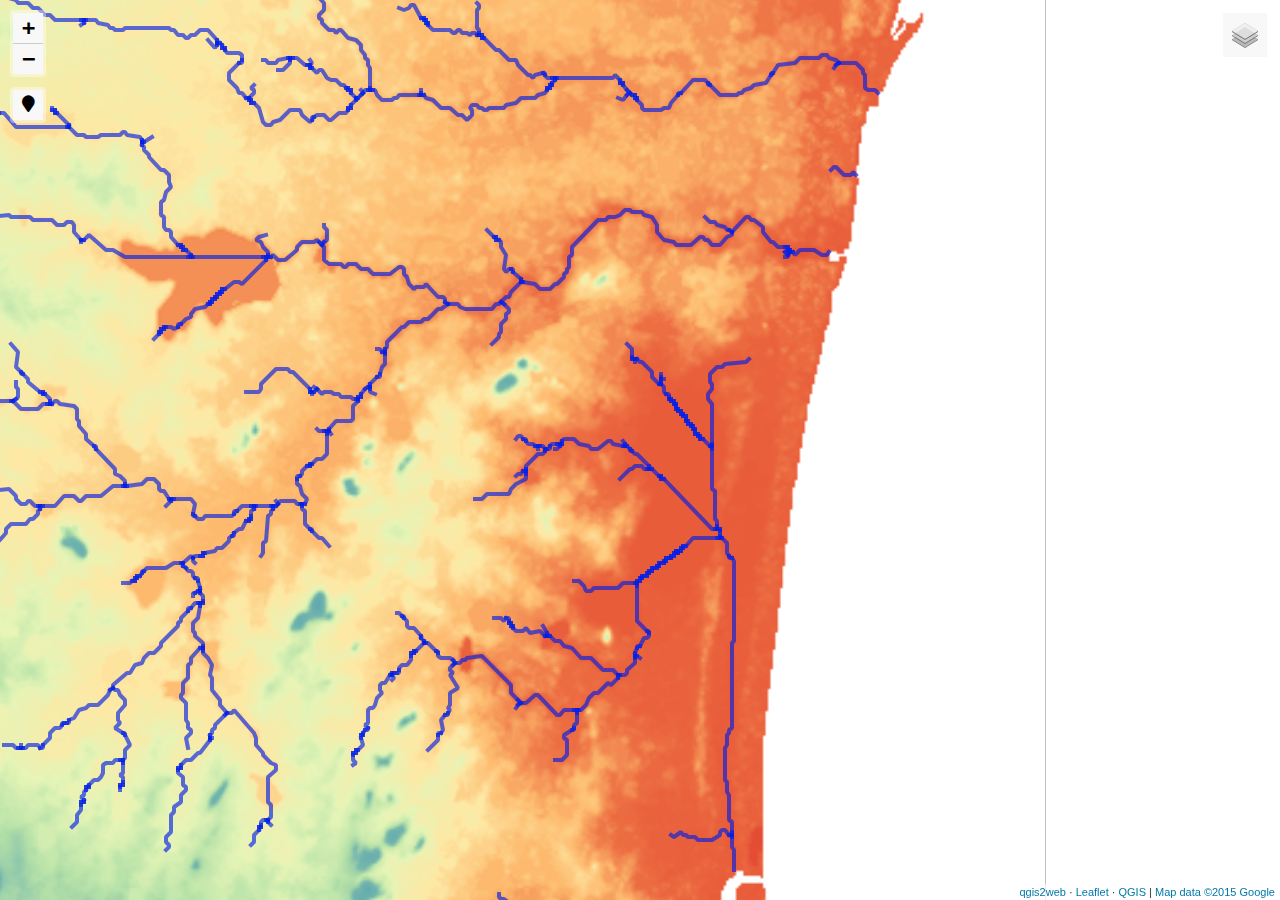
==== index.html @ 7a0b0954 "adding webmap" ====
<!doctype html>
<html lang="en">
    <head>
        <meta charset="utf-8">
        <meta http-equiv="X-UA-Compatible" content="IE=edge">
        <meta name="viewport" content="initial-scale=1,user-scalable=no,maximum-scale=1,width=device-width">
        <meta name="mobile-web-app-capable" content="yes">
        <meta name="apple-mobile-web-app-capable" content="yes">
        <link rel="stylesheet" href="css/leaflet.css"><link rel="stylesheet" href="css/L.Control.Locate.min.css">
        <link rel="stylesheet" href="css/qgis2web.css"><link rel="stylesheet" href="css/fontawesome-all.min.css">
        <style>
        html, body, #map {
            width: 100%;
            height: 100%;
            padding: 0;
            margin: 0;
        }
        </style>
        <title></title>
    </head>
    <body>
        <div id="map">
        </div>
        <script src="js/qgis2web_expressions.js"></script>
        <script src="js/leaflet.js"></script><script src="js/L.Control.Locate.min.js"></script>
        <script src="js/leaflet.rotatedMarker.js"></script>
        <script src="js/leaflet.pattern.js"></script>
        <script src="js/leaflet-hash.js"></script>
        <script src="js/Autolinker.min.js"></script>
        <script src="js/rbush.min.js"></script>
        <script src="js/labelgun.min.js"></script>
        <script src="js/labels.js"></script>
        <script src="data/streams_line_3.js"></script>
        <script>
        var map = L.map('map', {
            zoomControl:true, maxZoom:28, minZoom:1
        }).fitBounds([[12.873269835297844,80.0879556750873],[13.023382378839308,80.32504470880778]]);
        var hash = new L.Hash(map);
        map.attributionControl.setPrefix('<a href="https://github.com/tomchadwin/qgis2web" target="_blank">qgis2web</a> &middot; <a href="https://leafletjs.com" title="A JS library for interactive maps">Leaflet</a> &middot; <a href="https://qgis.org">QGIS</a>');
        var autolinker = new Autolinker({truncate: {length: 30, location: 'smart'}});
        L.control.locate({locateOptions: {maxZoom: 19}}).addTo(map);
        var bounds_group = new L.featureGroup([]);
        function setBounds() {
        }
        map.createPane('pane_GoogleHybrid_0');
        map.getPane('pane_GoogleHybrid_0').style.zIndex = 400;
        var layer_GoogleHybrid_0 = L.tileLayer('https://mt1.google.com/vt/lyrs=y&x={x}&y={y}&z={z}', {
            pane: 'pane_GoogleHybrid_0',
            opacity: 0.693,
            attribution: '<a href="https://www.google.at/permissions/geoguidelines/attr-guide.html">Map data ©2015 Google</a>',
            minZoom: 1,
            maxZoom: 28,
            minNativeZoom: 0,
            maxNativeZoom: 20
        });
        layer_GoogleHybrid_0;
        map.addLayer(layer_GoogleHybrid_0);
        map.createPane('pane_DEM_1');
        map.getPane('pane_DEM_1').style.zIndex = 401;
        var img_DEM_1 = 'data/DEM_1.png';
        var img_bounds_DEM_1 = [[12.469166667,79.55],[13.5625,80.348333333]];
        var layer_DEM_1 = new L.imageOverlay(img_DEM_1,
                                              img_bounds_DEM_1,
                                              {pane: 'pane_DEM_1'});
        bounds_group.addLayer(layer_DEM_1);
        map.addLayer(layer_DEM_1);
        map.createPane('pane_substreams_2');
        map.getPane('pane_substreams_2').style.zIndex = 402;
        var img_substreams_2 = 'data/substreams_2.png';
        var img_bounds_substreams_2 = [[12.47325,79.554116667],[13.55005,80.345916667]];
        var layer_substreams_2 = new L.imageOverlay(img_substreams_2,
                                              img_bounds_substreams_2,
                                              {pane: 'pane_substreams_2'});
        bounds_group.addLayer(layer_substreams_2);
        map.addLayer(layer_substreams_2);
        function pop_streams_line_3(feature, layer) {
            var popupContent = '<table>\
                    <tr>\
                        <td colspan="2">' + (feature.properties['fid'] !== null ? autolinker.link(feature.properties['fid'].toLocaleString()) : '') + '</td>\
                    </tr>\
                    <tr>\
                        <td colspan="2">' + (feature.properties['cat'] !== null ? autolinker.link(feature.properties['cat'].toLocaleString()) : '') + '</td>\
                    </tr>\
                    <tr>\
                        <td colspan="2">' + (feature.properties['label'] !== null ? autolinker.link(feature.properties['label'].toLocaleString()) : '') + '</td>\
                    </tr>\
                </table>';
            layer.bindPopup(popupContent, {maxHeight: 400});
        }

        function style_streams_line_3_0() {
            return {
                pane: 'pane_streams_line_3',
                opacity: 1,
                color: 'rgba(0,31,231,0.6431372549019608)',
                dashArray: '',
                lineCap: 'square',
                lineJoin: 'bevel',
                weight: 4.0,
                fillOpacity: 0,
                interactive: true,
            }
        }
        map.createPane('pane_streams_line_3');
        map.getPane('pane_streams_line_3').style.zIndex = 403;
        map.getPane('pane_streams_line_3').style['mix-blend-mode'] = 'normal';
        var layer_streams_line_3 = new L.geoJson(json_streams_line_3, {
            attribution: '',
            interactive: true,
            dataVar: 'json_streams_line_3',
            layerName: 'layer_streams_line_3',
            pane: 'pane_streams_line_3',
            onEachFeature: pop_streams_line_3,
            style: style_streams_line_3_0,
        });
        bounds_group.addLayer(layer_streams_line_3);
        map.addLayer(layer_streams_line_3);
        var baseMaps = {};
        L.control.layers(baseMaps,{'<img src="legend/streams_line_3.png" /> streams_line': layer_streams_line_3,"substreams": layer_substreams_2,"DEM": layer_DEM_1,"Google Hybrid": layer_GoogleHybrid_0,}).addTo(map);
        setBounds();
        L.ImageOverlay.include({
            getBounds: function () {
                return this._bounds;
            }
        });
        </script>
    </body>
</html>
---- css/leaflet.css ----
/* required styles */

.leaflet-pane,
.leaflet-tile,
.leaflet-marker-icon,
.leaflet-marker-shadow,
.leaflet-tile-container,
.leaflet-pane > svg,
.leaflet-pane > canvas,
.leaflet-zoom-box,
.leaflet-image-layer,
.leaflet-layer {
	position: absolute;
	left: 0;
	top: 0;
	}
.leaflet-container {
	overflow: hidden;
	}
.leaflet-tile,
.leaflet-marker-icon,
.leaflet-marker-shadow {
	-webkit-user-select: none;
	   -moz-user-select: none;
	        user-select: none;
	  -webkit-user-drag: none;
	}
/* Prevents IE11 from highlighting tiles in blue */
.leaflet-tile::selection {
	background: transparent;
}
/* Safari renders non-retina tile on retina better with this, but Chrome is worse */
.leaflet-safari .leaflet-tile {
	image-rendering: -webkit-optimize-contrast;
	}
/* hack that prevents hw layers "stretching" when loading new tiles */
.leaflet-safari .leaflet-tile-container {
	width: 1600px;
	height: 1600px;
	-webkit-transform-origin: 0 0;
	}
.leaflet-marker-icon,
.leaflet-marker-shadow {
	display: block;
	}
/* .leaflet-container svg: reset svg max-width decleration shipped in Joomla! (joomla.org) 3.x */
/* .leaflet-container img: map is broken in FF if you have max-width: 100% on tiles */
.leaflet-container .leaflet-overlay-pane svg,
.leaflet-container .leaflet-marker-pane img,
.leaflet-container .leaflet-shadow-pane img,
.leaflet-container .leaflet-tile-pane img,
.leaflet-container img.leaflet-image-layer,
.leaflet-container .leaflet-tile {
	max-width: none !important;
	max-height: none !important;
	}

.leaflet-container.leaflet-touch-zoom {
	-ms-touch-action: pan-x pan-y;
	touch-action: pan-x pan-y;
	}
.leaflet-container.leaflet-touch-drag {
	-ms-touch-action: pinch-zoom;
	/* Fallback for FF which doesn't support pinch-zoom */
	touch-action: none;
	touch-action: pinch-zoom;
}
.leaflet-container.leaflet-touch-drag.leaflet-touch-zoom {
	-ms-touch-action: none;
	touch-action: none;
}
.leaflet-container {
	-webkit-tap-highlight-color: transparent;
}
.leaflet-container a {
	-webkit-tap-highlight-color: rgba(51, 181, 229, 0.4);
}
.leaflet-tile {
	filter: inherit;
	visibility: hidden;
	}
.leaflet-tile-loaded {
	visibility: inherit;
	}
.leaflet-zoom-box {
	width: 0;
	height: 0;
	-moz-box-sizing: border-box;
	     box-sizing: border-box;
	z-index: 800;
	}
/* workaround for https://bugzilla.mozilla.org/show_bug.cgi?id=888319 */
.leaflet-overlay-pane svg {
	-moz-user-select: none;
	}

.leaflet-pane         { z-index: 400; }

.leaflet-tile-pane    { z-index: 200; }
.leaflet-overlay-pane { z-index: 400; }
.leaflet-shadow-pane  { z-index: 500; }
.leaflet-marker-pane  { z-index: 600; }
.leaflet-tooltip-pane   { z-index: 650; }
.leaflet-popup-pane   { z-index: 700; }

.leaflet-map-pane canvas { z-index: 100; }
.leaflet-map-pane svg    { z-index: 200; }

.leaflet-vml-shape {
	width: 1px;
	height: 1px;
	}
.lvml {
	behavior: url(#default#VML);
	display: inline-block;
	position: absolute;
	}


/* control positioning */

.leaflet-control {
	position: relative;
	z-index: 800;
	pointer-events: visiblePainted; /* IE 9-10 doesn't have auto */
	pointer-events: auto;
	}
.leaflet-top,
.leaflet-bottom {
	position: absolute;
	z-index: 1000;
	pointer-events: none;
	}
.leaflet-top {
	top: 0;
	}
.leaflet-right {
	right: 0;
	}
.leaflet-bottom {
	bottom: 0;
	}
.leaflet-left {
	left: 0;
	}
.leaflet-control {
	float: left;
	clear: both;
	}
.leaflet-right .leaflet-control {
	float: right;
	}
.leaflet-top .leaflet-control {
	margin-top: 10px;
	}
.leaflet-bottom .leaflet-control {
	margin-bottom: 10px;
	}
.leaflet-left .leaflet-control {
	margin-left: 10px;
	}
.leaflet-right .leaflet-control {
	margin-right: 10px;
	}


/* zoom and fade animations */

.leaflet-fade-anim .leaflet-tile {
	will-change: opacity;
	}
.leaflet-fade-anim .leaflet-popup {
	opacity: 0;
	-webkit-transition: opacity 0.2s linear;
	   -moz-transition: opacity 0.2s linear;
	        transition: opacity 0.2s linear;
	}
.leaflet-fade-anim .leaflet-map-pane .leaflet-popup {
	opacity: 1;
	}
.leaflet-zoom-animated {
	-webkit-transform-origin: 0 0;
	    -ms-transform-origin: 0 0;
	        transform-origin: 0 0;
	}
.leaflet-zoom-anim .leaflet-zoom-animated {
	will-change: transform;
	}
.leaflet-zoom-anim .leaflet-zoom-animated {
	-webkit-transition: -webkit-transform 0.25s cubic-bezier(0,0,0.25,1);
	   -moz-transition:    -moz-transform 0.25s cubic-bezier(0,0,0.25,1);
	        transition:         transform 0.25s cubic-bezier(0,0,0.25,1);
	}
.leaflet-zoom-anim .leaflet-tile,
.leaflet-pan-anim .leaflet-tile {
	-webkit-transition: none;
	   -moz-transition: none;
	        transition: none;
	}

.leaflet-zoom-anim .leaflet-zoom-hide {
	visibility: hidden;
	}


/* cursors */

.leaflet-interactive {
	cursor: pointer;
	}
.leaflet-grab {
	cursor: -webkit-grab;
	cursor:    -moz-grab;
	cursor:         grab;
	}
.leaflet-crosshair,
.leaflet-crosshair .leaflet-interactive {
	cursor: crosshair;
	}
.leaflet-popup-pane,
.leaflet-control {
	cursor: auto;
	}
.leaflet-dragging .leaflet-grab,
.leaflet-dragging .leaflet-grab .leaflet-interactive,
.leaflet-dragging .leaflet-marker-draggable {
	cursor: move;
	cursor: -webkit-grabbing;
	cursor:    -moz-grabbing;
	cursor:         grabbing;
	}

/* marker & overlays interactivity */
.leaflet-marker-icon,
.leaflet-marker-shadow,
.leaflet-image-layer,
.leaflet-pane > svg path,
.leaflet-tile-container {
	pointer-events: none;
	}

.leaflet-marker-icon.leaflet-interactive,
.leaflet-image-layer.leaflet-interactive,
.leaflet-pane > svg path.leaflet-interactive,
svg.leaflet-image-layer.leaflet-interactive path {
	pointer-events: visiblePainted; /* IE 9-10 doesn't have auto */
	pointer-events: auto;
	}

/* visual tweaks */

.leaflet-container {
	background: #ddd;
	outline: 0;
	}
.leaflet-container a {
	color: #0078A8;
	}
.leaflet-container a.leaflet-active {
	outline: 2px solid orange;
	}
.leaflet-zoom-box {
	border: 2px dotted #38f;
	background: rgba(255,255,255,0.5);
	}


/* general typography */
.leaflet-container {
	font: 12px/1.5 "Helvetica Neue", Arial, Helvetica, sans-serif;
	}


/* general toolbar styles */

.leaflet-bar {
	box-shadow: 0 1px 5px rgba(0,0,0,0.65);
	border-radius: 4px;
	}
.leaflet-bar a,
.leaflet-bar a:hover {
	background-color: #fff;
	border-bottom: 1px solid #ccc;
	width: 26px;
	height: 26px;
	line-height: 26px;
	display: block;
	text-align: center;
	text-decoration: none;
	color: black;
	}
.leaflet-bar a,
.leaflet-control-layers-toggle {
	background-position: 50% 50%;
	background-repeat: no-repeat;
	display: block;
	}
.leaflet-bar a:hover {
	background-color: #f4f4f4;
	}
.leaflet-bar a:first-child {
	border-top-left-radius: 4px;
	border-top-right-radius: 4px;
	}
.leaflet-bar a:last-child {
	border-bottom-left-radius: 4px;
	border-bottom-right-radius: 4px;
	border-bottom: none;
	}
.leaflet-bar a.leaflet-disabled {
	cursor: default;
	background-color: #f4f4f4;
	color: #bbb;
	}

.leaflet-touch .leaflet-bar a {
	width: 30px;
	height: 30px;
	line-height: 30px;
	}
.leaflet-touch .leaflet-bar a:first-child {
	border-top-left-radius: 2px;
	border-top-right-radius: 2px;
	}
.leaflet-touch .leaflet-bar a:last-child {
	border-bottom-left-radius: 2px;
	border-bottom-right-radius: 2px;
	}

/* zoom control */

.leaflet-control-zoom-in,
.leaflet-control-zoom-out {
	font: bold 18px 'Lucida Console', Monaco, monospace;
	text-indent: 1px;
	}

.leaflet-touch .leaflet-control-zoom-in, .leaflet-touch .leaflet-control-zoom-out  {
	font-size: 22px;
	}


/* layers control */

.leaflet-control-layers {
	box-shadow: 0 1px 5px rgba(0,0,0,0.4);
	background: #fff;
	border-radius: 5px;
	}
.leaflet-control-layers-toggle {
	background-image: url(images/layers.png);
	width: 36px;
	height: 36px;
	}
.leaflet-retina .leaflet-control-layers-toggle {
	background-image: url(images/layers-2x.png);
	background-size: 26px 26px;
	}
.leaflet-touch .leaflet-control-layers-toggle {
	width: 44px;
	height: 44px;
	}
.leaflet-control-layers .leaflet-control-layers-list,
.leaflet-control-layers-expanded .leaflet-control-layers-toggle {
	display: none;
	}
.leaflet-control-layers-expanded .leaflet-control-layers-list {
	display: block;
	position: relative;
	}
.leaflet-control-layers-expanded {
	padding: 6px 10px 6px 6px;
	color: #333;
	background: #fff;
	}
.leaflet-control-layers-scrollbar {
	overflow-y: scroll;
	overflow-x: hidden;
	padding-right: 5px;
	}
.leaflet-control-layers-selector {
	margin-top: 2px;
	position: relative;
	top: 1px;
	}
.leaflet-control-layers label {
	display: block;
	}
.leaflet-control-layers-separator {
	height: 0;
	border-top: 1px solid #ddd;
	margin: 5px -10px 5px -6px;
	}

/* Default icon URLs */
.leaflet-default-icon-path {
	background-image: url(images/marker-icon.png);
	}


/* attribution and scale controls */

.leaflet-container .leaflet-control-attribution {
	background: #fff;
	background: rgba(255, 255, 255, 0.7);
	margin: 0;
	}
.leaflet-control-attribution,
.leaflet-control-scale-line {
	padding: 0 5px;
	color: #333;
	}
.leaflet-control-attribution a {
	text-decoration: none;
	}
.leaflet-control-attribution a:hover {
	text-decoration: underline;
	}
.leaflet-container .leaflet-control-attribution,
.leaflet-container .leaflet-control-scale {
	font-size: 11px;
	}
.leaflet-left .leaflet-control-scale {
	margin-left: 5px;
	}
.leaflet-bottom .leaflet-control-scale {
	margin-bottom: 5px;
	}
.leaflet-control-scale-line {
	border: 2px solid #777;
	border-top: none;
	line-height: 1.1;
	padding: 2px 5px 1px;
	font-size: 11px;
	white-space: nowrap;
	overflow: hidden;
	-moz-box-sizing: border-box;
	     box-sizing: border-box;

	background: #fff;
	background: rgba(255, 255, 255, 0.5);
	}
.leaflet-control-scale-line:not(:first-child) {
	border-top: 2px solid #777;
	border-bottom: none;
	margin-top: -2px;
	}
.leaflet-control-scale-line:not(:first-child):not(:last-child) {
	border-bottom: 2px solid #777;
	}

.leaflet-touch .leaflet-control-attribution,
.leaflet-touch .leaflet-control-layers,
.leaflet-touch .leaflet-bar {
	box-shadow: none;
	}
.leaflet-touch .leaflet-control-layers,
.leaflet-touch .leaflet-bar {
	border: 2px solid rgba(0,0,0,0.2);
	background-clip: padding-box;
	}


/* popup */

.leaflet-popup {
	position: absolute;
	text-align: center;
	margin-bottom: 20px;
	}
.leaflet-popup-content-wrapper {
	padding: 1px;
	text-align: left;
	border-radius: 12px;
	}
.leaflet-popup-content {
	margin: 13px 19px;
	line-height: 1.4;
	}
.leaflet-popup-content p {
	margin: 18px 0;
	}
.leaflet-popup-tip-container {
	width: 40px;
	height: 20px;
	position: absolute;
	left: 50%;
	margin-left: -20px;
	overflow: hidden;
	pointer-events: none;
	}
.leaflet-popup-tip {
	width: 17px;
	height: 17px;
	padding: 1px;

	margin: -10px auto 0;

	-webkit-transform: rotate(45deg);
	   -moz-transform: rotate(45deg);
	    -ms-transform: rotate(45deg);
	        transform: rotate(45deg);
	}
.leaflet-popup-content-wrapper,
.leaflet-popup-tip {
	background: white;
	color: #333;
	box-shadow: 0 3px 14px rgba(0,0,0,0.4);
	}
.leaflet-container a.leaflet-popup-close-button {
	position: absolute;
	top: 0;
	right: 0;
	padding: 4px 4px 0 0;
	border: none;
	text-align: center;
	width: 18px;
	height: 14px;
	font: 16px/14px Tahoma, Verdana, sans-serif;
	color: #c3c3c3;
	text-decoration: none;
	font-weight: bold;
	background: transparent;
	}
.leaflet-container a.leaflet-popup-close-button:hover {
	color: #999;
	}
.leaflet-popup-scrolled {
	overflow: auto;
	border-bottom: 1px solid #ddd;
	border-top: 1px solid #ddd;
	}

.leaflet-oldie .leaflet-popup-content-wrapper {
	-ms-zoom: 1;
	}
.leaflet-oldie .leaflet-popup-tip {
	width: 24px;
	margin: 0 auto;

	-ms-filter: "progid:DXImageTransform.Microsoft.Matrix(M11=0.70710678, M12=0.70710678, M21=-0.70710678, M22=0.70710678)";
	filter: progid:DXImageTransform.Microsoft.Matrix(M11=0.70710678, M12=0.70710678, M21=-0.70710678, M22=0.70710678);
	}
.leaflet-oldie .leaflet-popup-tip-container {
	margin-top: -1px;
	}

.leaflet-oldie .leaflet-control-zoom,
.leaflet-oldie .leaflet-control-layers,
.leaflet-oldie .leaflet-popup-content-wrapper,
.leaflet-oldie .leaflet-popup-tip {
	border: 1px solid #999;
	}


/* div icon */

.leaflet-div-icon {
	background: #fff;
	border: 1px solid #666;
	}


/* Tooltip */
/* Base styles for the element that has a tooltip */
.leaflet-tooltip {
	position: absolute;
	padding: 6px;
	background-color: #fff;
	border: 1px solid #fff;
	border-radius: 3px;
	color: #222;
	white-space: nowrap;
	-webkit-user-select: none;
	-moz-user-select: none;
	-ms-user-select: none;
	user-select: none;
	pointer-events: none;
	box-shadow: 0 1px 3px rgba(0,0,0,0.4);
	}
.leaflet-tooltip.leaflet-clickable {
	cursor: pointer;
	pointer-events: auto;
	}
.leaflet-tooltip-top:before,
.leaflet-tooltip-bottom:before,
.leaflet-tooltip-left:before,
.leaflet-tooltip-right:before {
	position: absolute;
	pointer-events: none;
	border: 6px solid transparent;
	background: transparent;
	content: "";
	}

/* Directions */

.leaflet-tooltip-bottom {
	margin-top: 6px;
}
.leaflet-tooltip-top {
	margin-top: -6px;
}
.leaflet-tooltip-bottom:before,
.leaflet-tooltip-top:before {
	left: 50%;
	margin-left: -6px;
	}
.leaflet-tooltip-top:before {
	bottom: 0;
	margin-bottom: -12px;
	border-top-color: #fff;
	}
.leaflet-tooltip-bottom:before {
	top: 0;
	margin-top: -12px;
	margin-left: -6px;
	border-bottom-color: #fff;
	}
.leaflet-tooltip-left {
	margin-left: -6px;
}
.leaflet-tooltip-right {
	margin-left: 6px;
}
.leaflet-tooltip-left:before,
.leaflet-tooltip-right:before {
	top: 50%;
	margin-top: -6px;
	}
.leaflet-tooltip-left:before {
	right: 0;
	margin-right: -12px;
	border-left-color: #fff;
	}
.leaflet-tooltip-right:before {
	left: 0;
	margin-left: -12px;
	border-right-color: #fff;
	}
---- css/L.Control.Locate.min.css ----
.leaflet-control-locate a{font-size:1.4em;color:#444}.leaflet-control-locate.active a{color:#2074B6}.leaflet-control-locate.active.following a{color:#FC8428}
/*# sourceMappingURL=L.Control.Locate.min.css.map */
---- css/qgis2web.css ----
#map {
            background-color: #ffffff
        }
        th {
            text-align: left;
            vertical-align: top;
        }
        .info {
            padding: 6px 8px;
            font: 14px/16px Arial, Helvetica, sans-serif;
            background: white;
            background: rgba(255,255,255,0.8);
            box-shadow: 0 0 15px rgba(0,0,0,0.2);
            border-radius: 5px;
        }
        .info h2 {
            margin: 0 0 5px;
            color: #777;
        }
        .leaflet-container {
            background: #fff;
            padding-right: 10px;
        }
        .leaflet-popup-content {
            width:auto;
            padding-right:10px;
        }
        .leaflet-tooltip {
            background: none;
            box-shadow: none;
            border: none;
        }
        .leaflet-tooltip-left:before, .leaflet-tooltip-right:before {
            border: 0px;
        }
        }
        .fa, .leaflet-container, a {
            color: #000000 !important;
        }
        .leaflet-control-zoom-in, .leaflet-control-zoom-out,
        .leaflet-control-locate a,
        .leaflet-touch .leaflet-control-geocoder-icon,
        .leaflet-control-search .search-button,
         .leaflet-control-measure {
            background-color: #f8f8f8 !important;
            border-radius: 0px !important;
            color: #000000 !important;
        }
        .abstract {
            font: bold 18px 'Lucida Console', Monaco, monospace;
            text-indent: 1px;
            background-color: #f8f8f8 !important;
            width: 30px !important;
            color: #000000 !important;
            height: 30px !important;
            text-align: center !important;
            line-height: 30px !important;
        }
        .abstractUncollapsed {
            padding: 6px 8px;
            font: 12px/1.5 "Helvetica Neue", Arial, Helvetica, sans-serif;
            background-color:#f8f8f8 !important;
            color: #000000 !important;
            box-shadow: 0 0 15px rgba(0,0,0,0.2);
            border-radius: 5px;
            max-width: 40%;
        }
        .leaflet-touch .leaflet-control-layers,
        .leaflet-touch .leaflet-bar,
        .leaflet-control-search,
        .leaflet-control-measure {
            border: 3px solid rgba(255,255,255,.4) !important;
        }
        .leaflet-control-attribution a {
            color: #0078A8 !important;
        }
        .leaflet-control-scale-line {
            border: 2px solid #f8f8f8 !important;
            border-top: none !important;
            color: black !important;
        }
        .leaflet-control-search .search-button,
        .leaflet-container .leaflet-control-search,
        .leaflet-control-measure {
            box-shadow: none !important;
        }
        .leaflet-control-search .search-button {
            width: 30px !important;
            height: 30px !important;
            font-size: 13px !important;
            text-align: center !important;
            line-height: 30px !important;
        }
        .leaflet-control-measure .leaflet-control {
            width: 30px !important;
            height: 30px !important;
        }
        .leaflet-container .leaflet-control-search{
            background: none !important;
        }
        .leaflet-control-search .search-input {
            margin: 0px 0px 0px 0px !important;
            height: 30px !important;
        }
        .leaflet-control-measure {
            background: none!important;
            border-radius: 4px !important;
        }
        .leaflet-control-measure .leaflet-control-measure-interaction {
            background-color: #f8f8f8 !important;
        }
        .leaflet-touch .leaflet-control-measure
        .leaflet-control-measure-toggle,
        .leaflet-touch .leaflet-control-measure
        .leaflet-control-measure-toggle:hover {
            width: 30px !important;
            height: 30px !important;
            border-radius: 0px !important;
            background-color: #f8f8f8 !important;
            color: #000000 !important;
            font-size: 13px;
            line-height: 30px;
            text-align: center;
            text-indent: 0%;
        }
        .leaflet-control-layers-toggle {
            background-color: #f8f8f8 !important;
        }
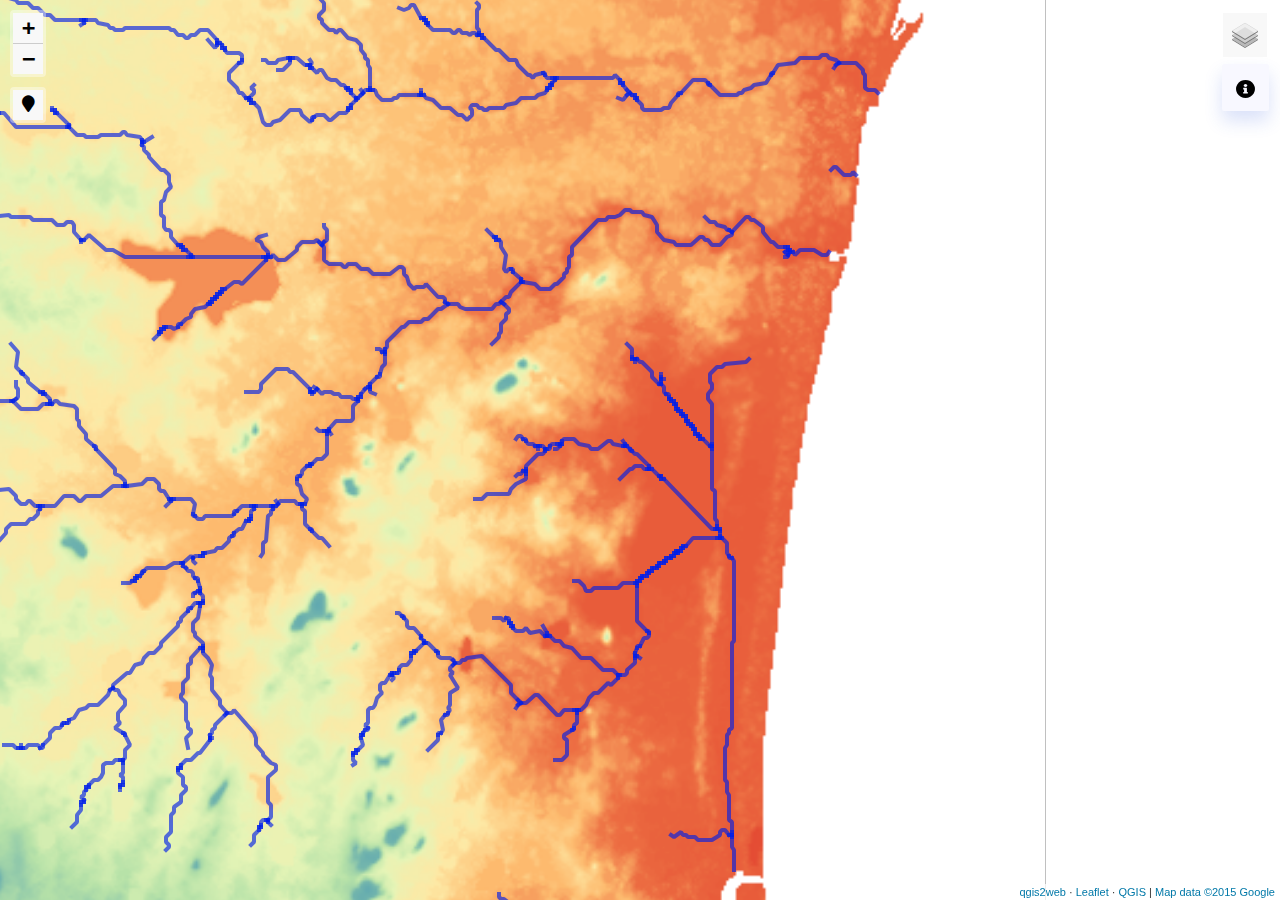
==== commit 87dea0c7: "Added dialog" ====
--- a/index.html
+++ b/index.html
@@ -1,128 +1,214 @@
-<!doctype html>
+<!DOCTYPE html>
 <html lang="en">
-    <head>
-        <meta charset="utf-8">
-        <meta http-equiv="X-UA-Compatible" content="IE=edge">
-        <meta name="viewport" content="initial-scale=1,user-scalable=no,maximum-scale=1,width=device-width">
-        <meta name="mobile-web-app-capable" content="yes">
-        <meta name="apple-mobile-web-app-capable" content="yes">
-        <link rel="stylesheet" href="css/leaflet.css"><link rel="stylesheet" href="css/L.Control.Locate.min.css">
-        <link rel="stylesheet" href="css/qgis2web.css"><link rel="stylesheet" href="css/fontawesome-all.min.css">
-        <style>
-        html, body, #map {
-            width: 100%;
-            height: 100%;
-            padding: 0;
-            margin: 0;
+  <head>
+    <meta charset="utf-8" />
+    <meta http-equiv="X-UA-Compatible" content="IE=edge" />
+    <meta
+      name="viewport"
+      content="initial-scale=1,user-scalable=no,maximum-scale=1,width=device-width"
+    />
+    <meta name="mobile-web-app-capable" content="yes" />
+    <meta name="apple-mobile-web-app-capable" content="yes" />
+    <link rel="stylesheet" href="css/leaflet.css" />
+    <link rel="stylesheet" href="css/L.Control.Locate.min.css" />
+    <link rel="stylesheet" href="css/qgis2web.css" />
+    <link rel="stylesheet" href="css/fontawesome-all.min.css" />
+    <link rel="stylesheet" href="css/dialog.css" />
+    <style>
+      html,
+      body,
+      #map {
+        width: 100%;
+        height: 100%;
+        padding: 0;
+        margin: 0;
+      }
+      body {
+        box-sizing: border-box;
+      }
+    </style>
+    <title></title>
+  </head>
+  <body>
+    <div id="map"></div>
+    <button class="show-modal">
+      <i class="fa fa-info-circle fa-2" aria-hidden="true"></i>
+    </button>
+    <div class="bottom-sheet">
+      <div class="sheet-overlay"></div>
+      <div class="content">
+        <div class="header">
+          <div class="drag-icon"><span></span></div>
+        </div>
+        <!-- Edit the content below -->
+        <div class="body">
+          <h2>Title</h2>
+          <p>Content 1</p>
+          <p>Content 2</p>
+          <p>Content 3</p>
+          <p>Content 4</p>
+          <p>Content 5</p>
+          <p>Content 6</p>
+          <p>Content 7</p>
+          <p>Content 8</p>
+          <p>Content 9</p>
+          <p>Content 10</p>
+          <p>Content 11</p>
+          <p>Content 12</p>
+          <p>Content 13</p>
+          <p>Content 14</p>
+        </div>
+        <!-- Edit the content above -->
+        <div class="footer">
+          <i class="close-btn fa fa-times fa-2" aria-hidden="true"></i>
+        </div>
+      </div>
+    </div>
+    <script src="js/qgis2web_expressions.js"></script>
+    <script src="js/leaflet.js"></script>
+    <script src="js/L.Control.Locate.min.js"></script>
+    <script src="js/leaflet.rotatedMarker.js"></script>
+    <script src="js/leaflet.pattern.js"></script>
+    <script src="js/leaflet-hash.js"></script>
+    <script src="js/Autolinker.min.js"></script>
+    <script src="js/rbush.min.js"></script>
+    <script src="js/labelgun.min.js"></script>
+    <script src="js/labels.js"></script>
+    <script src="data/streams_line_3.js"></script>
+    <script>
+      var map = L.map("map", {
+        zoomControl: true,
+        maxZoom: 28,
+        minZoom: 1,
+      }).fitBounds([
+        [12.873269835297844, 80.0879556750873],
+        [13.023382378839308, 80.32504470880778],
+      ]);
+      var hash = new L.Hash(map);
+      map.attributionControl.setPrefix(
+        '<a href="https://github.com/tomchadwin/qgis2web" target="_blank">qgis2web</a> &middot; <a href="https://leafletjs.com" title="A JS library for interactive maps">Leaflet</a> &middot; <a href="https://qgis.org">QGIS</a>'
+      );
+      var autolinker = new Autolinker({
+        truncate: { length: 30, location: "smart" },
+      });
+      L.control.locate({ locateOptions: { maxZoom: 19 } }).addTo(map);
+      var bounds_group = new L.featureGroup([]);
+      function setBounds() {}
+      map.createPane("pane_GoogleHybrid_0");
+      map.getPane("pane_GoogleHybrid_0").style.zIndex = 400;
+      var layer_GoogleHybrid_0 = L.tileLayer(
+        "https://mt1.google.com/vt/lyrs=y&x={x}&y={y}&z={z}",
+        {
+          pane: "pane_GoogleHybrid_0",
+          opacity: 0.693,
+          attribution:
+            '<a href="https://www.google.at/permissions/geoguidelines/attr-guide.html">Map data ©2015 Google</a>',
+          minZoom: 1,
+          maxZoom: 28,
+          minNativeZoom: 0,
+          maxNativeZoom: 20,
         }
-        </style>
-        <title></title>
-    </head>
-    <body>
-        <div id="map">
-        </div>
-        <script src="js/qgis2web_expressions.js"></script>
-        <script src="js/leaflet.js"></script><script src="js/L.Control.Locate.min.js"></script>
-        <script src="js/leaflet.rotatedMarker.js"></script>
-        <script src="js/leaflet.pattern.js"></script>
-        <script src="js/leaflet-hash.js"></script>
-        <script src="js/Autolinker.min.js"></script>
-        <script src="js/rbush.min.js"></script>
-        <script src="js/labelgun.min.js"></script>
-        <script src="js/labels.js"></script>
-        <script src="data/streams_line_3.js"></script>
-        <script>
-        var map = L.map('map', {
-            zoomControl:true, maxZoom:28, minZoom:1
-        }).fitBounds([[12.873269835297844,80.0879556750873],[13.023382378839308,80.32504470880778]]);
-        var hash = new L.Hash(map);
-        map.attributionControl.setPrefix('<a href="https://github.com/tomchadwin/qgis2web" target="_blank">qgis2web</a> &middot; <a href="https://leafletjs.com" title="A JS library for interactive maps">Leaflet</a> &middot; <a href="https://qgis.org">QGIS</a>');
-        var autolinker = new Autolinker({truncate: {length: 30, location: 'smart'}});
-        L.control.locate({locateOptions: {maxZoom: 19}}).addTo(map);
-        var bounds_group = new L.featureGroup([]);
-        function setBounds() {
-        }
-        map.createPane('pane_GoogleHybrid_0');
-        map.getPane('pane_GoogleHybrid_0').style.zIndex = 400;
-        var layer_GoogleHybrid_0 = L.tileLayer('https://mt1.google.com/vt/lyrs=y&x={x}&y={y}&z={z}', {
-            pane: 'pane_GoogleHybrid_0',
-            opacity: 0.693,
-            attribution: '<a href="https://www.google.at/permissions/geoguidelines/attr-guide.html">Map data ©2015 Google</a>',
-            minZoom: 1,
-            maxZoom: 28,
-            minNativeZoom: 0,
-            maxNativeZoom: 20
-        });
-        layer_GoogleHybrid_0;
-        map.addLayer(layer_GoogleHybrid_0);
-        map.createPane('pane_DEM_1');
-        map.getPane('pane_DEM_1').style.zIndex = 401;
-        var img_DEM_1 = 'data/DEM_1.png';
-        var img_bounds_DEM_1 = [[12.469166667,79.55],[13.5625,80.348333333]];
-        var layer_DEM_1 = new L.imageOverlay(img_DEM_1,
-                                              img_bounds_DEM_1,
-                                              {pane: 'pane_DEM_1'});
-        bounds_group.addLayer(layer_DEM_1);
-        map.addLayer(layer_DEM_1);
-        map.createPane('pane_substreams_2');
-        map.getPane('pane_substreams_2').style.zIndex = 402;
-        var img_substreams_2 = 'data/substreams_2.png';
-        var img_bounds_substreams_2 = [[12.47325,79.554116667],[13.55005,80.345916667]];
-        var layer_substreams_2 = new L.imageOverlay(img_substreams_2,
-                                              img_bounds_substreams_2,
-                                              {pane: 'pane_substreams_2'});
-        bounds_group.addLayer(layer_substreams_2);
-        map.addLayer(layer_substreams_2);
-        function pop_streams_line_3(feature, layer) {
-            var popupContent = '<table>\
+      );
+      layer_GoogleHybrid_0;
+      map.addLayer(layer_GoogleHybrid_0);
+      map.createPane("pane_DEM_1");
+      map.getPane("pane_DEM_1").style.zIndex = 401;
+      var img_DEM_1 = "data/DEM_1.png";
+      var img_bounds_DEM_1 = [
+        [12.469166667, 79.55],
+        [13.5625, 80.348333333],
+      ];
+      var layer_DEM_1 = new L.imageOverlay(img_DEM_1, img_bounds_DEM_1, {
+        pane: "pane_DEM_1",
+      });
+      bounds_group.addLayer(layer_DEM_1);
+      map.addLayer(layer_DEM_1);
+      map.createPane("pane_substreams_2");
+      map.getPane("pane_substreams_2").style.zIndex = 402;
+      var img_substreams_2 = "data/substreams_2.png";
+      var img_bounds_substreams_2 = [
+        [12.47325, 79.554116667],
+        [13.55005, 80.345916667],
+      ];
+      var layer_substreams_2 = new L.imageOverlay(
+        img_substreams_2,
+        img_bounds_substreams_2,
+        { pane: "pane_substreams_2" }
+      );
+      bounds_group.addLayer(layer_substreams_2);
+      map.addLayer(layer_substreams_2);
+      function pop_streams_line_3(feature, layer) {
+        var popupContent =
+          '<table>\
                     <tr>\
-                        <td colspan="2">' + (feature.properties['fid'] !== null ? autolinker.link(feature.properties['fid'].toLocaleString()) : '') + '</td>\
+                        <td colspan="2">' +
+          (feature.properties["fid"] !== null
+            ? autolinker.link(feature.properties["fid"].toLocaleString())
+            : "") +
+          '</td>\
                     </tr>\
                     <tr>\
-                        <td colspan="2">' + (feature.properties['cat'] !== null ? autolinker.link(feature.properties['cat'].toLocaleString()) : '') + '</td>\
+                        <td colspan="2">' +
+          (feature.properties["cat"] !== null
+            ? autolinker.link(feature.properties["cat"].toLocaleString())
+            : "") +
+          '</td>\
                     </tr>\
                     <tr>\
-                        <td colspan="2">' + (feature.properties['label'] !== null ? autolinker.link(feature.properties['label'].toLocaleString()) : '') + '</td>\
+                        <td colspan="2">' +
+          (feature.properties["label"] !== null
+            ? autolinker.link(feature.properties["label"].toLocaleString())
+            : "") +
+          "</td>\
                     </tr>\
-                </table>';
-            layer.bindPopup(popupContent, {maxHeight: 400});
-        }
+                </table>";
+        layer.bindPopup(popupContent, { maxHeight: 400 });
+      }
 
-        function style_streams_line_3_0() {
-            return {
-                pane: 'pane_streams_line_3',
-                opacity: 1,
-                color: 'rgba(0,31,231,0.6431372549019608)',
-                dashArray: '',
-                lineCap: 'square',
-                lineJoin: 'bevel',
-                weight: 4.0,
-                fillOpacity: 0,
-                interactive: true,
-            }
-        }
-        map.createPane('pane_streams_line_3');
-        map.getPane('pane_streams_line_3').style.zIndex = 403;
-        map.getPane('pane_streams_line_3').style['mix-blend-mode'] = 'normal';
-        var layer_streams_line_3 = new L.geoJson(json_streams_line_3, {
-            attribution: '',
-            interactive: true,
-            dataVar: 'json_streams_line_3',
-            layerName: 'layer_streams_line_3',
-            pane: 'pane_streams_line_3',
-            onEachFeature: pop_streams_line_3,
-            style: style_streams_line_3_0,
-        });
-        bounds_group.addLayer(layer_streams_line_3);
-        map.addLayer(layer_streams_line_3);
-        var baseMaps = {};
-        L.control.layers(baseMaps,{'<img src="legend/streams_line_3.png" /> streams_line': layer_streams_line_3,"substreams": layer_substreams_2,"DEM": layer_DEM_1,"Google Hybrid": layer_GoogleHybrid_0,}).addTo(map);
-        setBounds();
-        L.ImageOverlay.include({
-            getBounds: function () {
-                return this._bounds;
-            }
-        });
-        </script>
-    </body>
+      function style_streams_line_3_0() {
+        return {
+          pane: "pane_streams_line_3",
+          opacity: 1,
+          color: "rgba(0,31,231,0.6431372549019608)",
+          dashArray: "",
+          lineCap: "square",
+          lineJoin: "bevel",
+          weight: 4.0,
+          fillOpacity: 0,
+          interactive: true,
+        };
+      }
+      map.createPane("pane_streams_line_3");
+      map.getPane("pane_streams_line_3").style.zIndex = 403;
+      map.getPane("pane_streams_line_3").style["mix-blend-mode"] = "normal";
+      var layer_streams_line_3 = new L.geoJson(json_streams_line_3, {
+        attribution: "",
+        interactive: true,
+        dataVar: "json_streams_line_3",
+        layerName: "layer_streams_line_3",
+        pane: "pane_streams_line_3",
+        onEachFeature: pop_streams_line_3,
+        style: style_streams_line_3_0,
+      });
+      bounds_group.addLayer(layer_streams_line_3);
+      map.addLayer(layer_streams_line_3);
+      var baseMaps = {};
+      L.control
+        .layers(baseMaps, {
+          '<img src="legend/streams_line_3.png" /> streams_line':
+            layer_streams_line_3,
+          substreams: layer_substreams_2,
+          DEM: layer_DEM_1,
+          "Google Hybrid": layer_GoogleHybrid_0,
+        })
+        .addTo(map);
+      setBounds();
+      L.ImageOverlay.include({
+        getBounds: function () {
+          return this._bounds;
+        },
+      });
+    </script>
+    <script src="js/dialog.js" defer></script>
+  </body>
 </html>
--- a/css/dialog.css
+++ b/css/dialog.css
@@ -0,0 +1,132 @@
+/* Import Google font - Poppins */
+@import url("https://fonts.googleapis.com/css2?family=Poppins:wght@400;500;600&display=swap");
+
+.show-modal {
+  outline: none;
+  border: none;
+  cursor: pointer;
+  position: absolute;
+  display: flex;
+  justify-content: center;
+  inset: 64px 11px auto auto;
+  width: 47px;
+  height: 47px;
+  z-index: 1000;
+  color: #000;
+  border-radius: 2px;
+  font-size: 1.2rem;
+  padding: 15px 22px;
+  background: ghostwhite;
+  transition: 0.3s ease;
+  box-shadow: 0 10px 18px rgba(52, 87, 220, 0.18);
+}
+.show-modal:hover {
+  border: 0.5px solid black;
+}
+.bottom-sheet {
+  position: fixed;
+  z-index: 1001;
+  top: 0;
+  left: 0;
+  width: 100%;
+  height: 100%;
+  display: flex;
+  opacity: 0;
+  pointer-events: none;
+  align-items: center;
+  flex-direction: column;
+  justify-content: flex-end;
+  transition: 0.1s linear;
+}
+.bottom-sheet.show {
+  opacity: 1;
+  pointer-events: auto;
+}
+.bottom-sheet .sheet-overlay {
+  position: fixed;
+  top: 0;
+  left: 0;
+  z-index: -1;
+  width: 100%;
+  height: 100%;
+  opacity: 0.2;
+  background: #000;
+}
+.bottom-sheet .content {
+  position: relative;
+  display: flex;
+  flex-direction: column;
+  background: #fff;
+  max-height: 100vh;
+  height: 50vh;
+  width: calc(100% - 10px);
+  padding: 25px 30px;
+  transform: translateY(100%);
+  border-radius: 12px 12px 0 0;
+  box-shadow: 0 10px 20px rgba(0, 0, 0, 0.03);
+  transition: 0.3s ease;
+  box-sizing: border-box;
+}
+.bottom-sheet.show .content {
+  transform: translateY(0%);
+}
+.bottom-sheet.dragging .content {
+  transition: none;
+}
+.bottom-sheet.fullscreen .content {
+  border-radius: 0;
+  overflow-y: hidden;
+}
+.bottom-sheet .header {
+  display: flex;
+  justify-content: center;
+}
+.bottom-sheet .footer {
+  display: flex;
+  justify-content: center;
+}
+
+.bottom-sheet .close-btn {
+  color: black;
+  padding: 0.5rem 0.65rem;
+  border-radius: 1rem;
+  box-shadow: none;
+  font-size: 1rem;
+  box-shadow: rgba(0, 0, 0, 0.1) 0px 4px 6px -1px,
+    rgba(0, 0, 0, 0.06) 0px 2px 4px -1px;
+}
+
+.bottom-sheet .close-btn:hover {
+  box-shadow: rgba(50, 50, 93, 0.25) 0px 5px 10px -5px inset,
+    rgba(0, 0, 0, 0.3) 0px 12px 20px -10px inset;
+}
+
+.header .drag-icon {
+  cursor: grab;
+  user-select: none;
+  padding: 15px;
+  margin-top: -15px;
+}
+.header .drag-icon span {
+  height: 4px;
+  width: 40px;
+  display: block;
+  background: #c7d0e1;
+  border-radius: 50px;
+}
+.bottom-sheet .body {
+  height: 100%;
+  overflow-y: auto;
+  padding: 15px 0 40px;
+  scrollbar-width: none;
+}
+.bottom-sheet .body::-webkit-scrollbar {
+  width: 0;
+}
+.bottom-sheet .body h2 {
+  font-size: 1.8rem;
+}
+.bottom-sheet .body p {
+  margin-top: 20px;
+  font-size: 1.05rem;
+}
